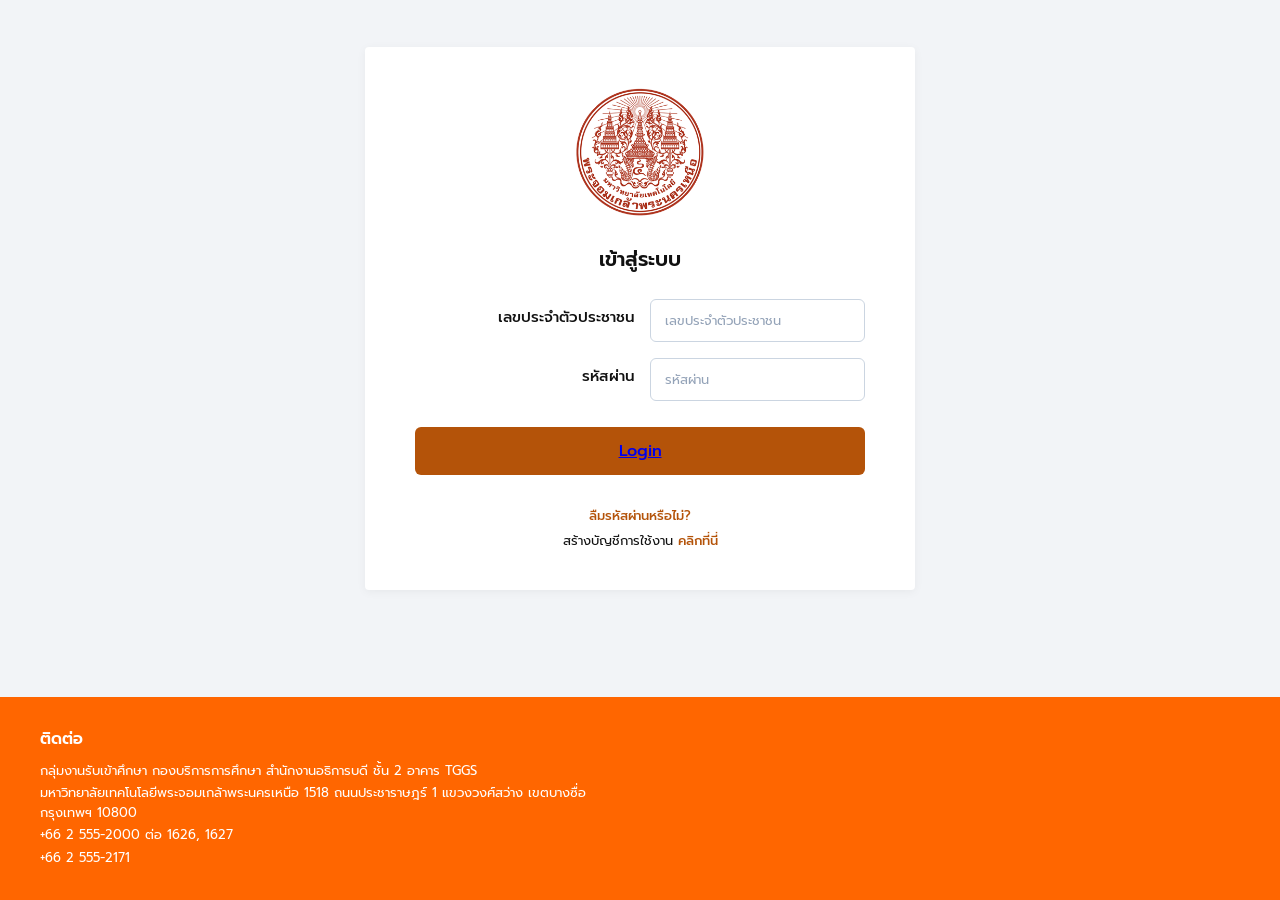
==== Login.html @ 9cd58e1c "Add files via upload" ====
<!DOCTYPE html>
<html lang="th">
<head>
    <meta charset="UTF-8">
    <meta name="viewport" content="width=device-width, initial-scale=1.0">
    <title>เข้าสู่ระบบ - มหาวิทยาลัยเทคโนโลยีพระจอมเกล้าพระนครเหนือ</title>
    <link rel="stylesheet" href="Css/style.css">
    <!-- Google Font (Prompt) -->
    <link href="https://fonts.googleapis.com/css2?family=Prompt:wght@300;400;500;600&display=swap" rel="stylesheet">
</head>
<body>

    <!-- Login Wrapper -->
    <div class="login-wrapper">
        <div class="login-card">
            
            <!-- University Emblem -->
            <div class="logo-container">
                <!-- [Image] University Emblem/Logo -->
                <img src="image/logo_kmutnb.png" alt="KMUTNB Logo" class="img-emblem">
            </div>

            <!-- Page Title -->
            <h2 class="login-title">เข้าสู่ระบบ</h2>

            <!-- Login Form -->
            <form class="login-form">
                
                <!-- National ID / Username -->
                <div class="form-group">
                    <label>เลขประจำตัวประชาชน</label>
                    <input type="text" placeholder="เลขประจำตัวประชาชน" maxlength="13">
                </div>

                <!-- Password -->
                <div class="form-group">
                    <label>รหัสผ่าน</label>
                    <input type="password" placeholder="รหัสผ่าน">
                </div>

                <!-- Login Button -->
                <button type="submit" class="btn-login"><a href="index.html">Login</a></button>

                <!-- Links Section -->
                <div class="auth-links">
                    <a href="#" class="forgot-link">ลืมรหัสผ่านหรือไม่?</a>
                    <p class="register-text">สร้างบัญชีการใช้งาน <a href="Register.html">คลิกที่นี่</a></p>
                </div>

            </form>
        </div>
    </div>

    <!-- Bottom Footer -->
    <footer class="main-footer">
        <div class="footer-container">
            <div class="footer-info">
                <h4>ติดต่อ</h4>
                <p>กลุ่มงานรับเข้าศึกษา กองบริการการศึกษา สำนักงานอธิการบดี ชั้น 2 อาคาร TGGS</p>
                <p>มหาวิทยาลัยเทคโนโลยีพระจอมเกล้าพระนครเหนือ 1518 ถนนประชาราษฎร์ 1 แขวงวงศ์สว่าง เขตบางซื่อ กรุงเทพฯ 10800</p>
                <p>+66 2 555-2000 ต่อ 1626, 1627</p>
                <p>+66 2 555-2171</p>
            </div>
        </div>
    </footer>

</body>
</html>
---- Css/style.css ----
* {
    margin: 0;
    padding: 0;
    box-sizing: border-box;
    font-family: 'Prompt', sans-serif;
}

body {
    background-color: #f2f4f7;
    color: #333;
}

/* Orange Top Header */
.top-header {
    background-color: #ff6600;
    padding: 15px 20px;
}

.header-container {
    max-width: 1200px;
    margin: 0 auto;
}

.logo-area {
    display: flex;
    align-items: center;
    gap: 15px;
}

/* University Logo Image Styling */
.img-university-logo {
    width: 60px;
    height: 60px;
    object-fit: contain;
    background: #fff;
    border-radius: 50%;
    padding: 3px;
}

.header-title h1 {
    color: #fff;
    font-size: 24px;
    font-weight: 600;
}

.header-title h2 {
    color: #fff;
    font-size: 14px;
    font-weight: 400;
}

/* Navigation Bar */
.main-nav {
    background-color: #e5e7eb;
    border-bottom: 1px solid #d1d5db;
    overflow-x: auto;
}

.nav-container {
    max-width: 1200px;
    margin: 0 auto;
    display: flex;
    white-space: nowrap;
}

.main-nav a {
    padding: 12px 18px;
    text-decoration: none;
    color: #4b5563;
    font-size: 14px;
    font-weight: 500;
    border-right: 1px solid #d1d5db;
}

.main-nav a:hover, .main-nav a.active {
    background-color: #d1d5db;
    color: #111;
}

.main-nav a.logout-btn {
    margin-left: auto;
    border-left: 1px solid #d1d5db;
}

/* Main Content Wrapper */
.main-content {
    max-width: 900px;
    margin: 30px auto;
    padding: 0 15px;
}

/* Banner Mascot Image Styling */
.img-banner-mascot {
    max-height: 180px;
    object-fit: contain;
    width: 100%;
}

/* Poster Card Layout */


/* Poster Girl Graphic Image Styling */
.img-poster-girl {
    position: contain;
    width: 840px;
    height: 900px;
    
    object-fit: contain;
}

/* Bottom Footer Section */
.main-footer {
    background-color: #ff6600;
    color: #fff;
    padding: 30px 20px;
    margin-top: 40px;
}

.footer-container {
    max-width: 1200px;
    margin: 0 auto;
    display: flex;
    flex-wrap: wrap;
    justify-content: space-between;
    gap: 20px;
}

.footer-info {
    max-width: 600px;
}

.footer-info h4, .footer-social h4 {
    font-size: 16px;
    margin-bottom: 10px;
    font-weight: 600;
}

.footer-info p {
    font-size: 13px;
    line-height: 1.5;
    margin-bottom: 5px;
}

.social-icons {
    display: flex;
    gap: 10px;
}

.social-icons a {
    display: inline-flex;
    justify-content: center;
    align-items: center;
    width: 35px;
    height: 35px;
    background: #fff;
    color: #ff6600;
    border-radius: 50%;
    text-decoration: none;
    font-size: 16px;
    transition: 0.3s;
}

.social-icons a:hover {
    background: #333;
    color: #fff;
}

/* ส่วนสถิติ (Stats Section) */
.stats-section {
    background-color: #ffffff;
    padding: 50px 20px;
    margin-top: 30px;
}

.stats-container {
    max-width: 1100px;
    margin: 0 auto;
}

.stats-main-title {
    text-align: center;
    font-size: 20px;
    font-weight: 600;
    color: #111111;
    margin-bottom: 40px;
}

/* เลย์เอาต์ 2 คอลัมน์ */
.stats-grid {
    display: grid;
    grid-template-columns: repeat(2, 1fr);
    gap: 40px;
}

@media (max-width: 768px) {
    .stats-grid {
        grid-template-columns: 1fr;
    }
}

/* สไตล์กล่องการ์ดสถิติ */
.stat-card {
    background-color: #e5e7eb;
    border-radius: 16px;
    padding: 30px 25px;
    display: flex;
    flex-direction: column;
    align-items: center;
    text-align: center;
    box-shadow: 0 4px 10px rgba(0, 0, 0, 0.03);
    border: 1px solid #d1d5db;
}

/* ไอคอนและพื้นหลังวงกลมสีเขียว */
.stat-icon-wrapper {
    margin-bottom: 20px;
    display: flex;
    justify-content: center;
    align-items: center;
}

.stat-icon-wrapper.circle-bg {
    width: 90px;
    height: 90px;
    background-color: #2dd4bf; /* โทนสีเขียวอมฟ้าตามตัวอย่าง */
    border-radius: 50%;
    box-shadow: 0 4px 8px rgba(0, 0, 0, 0.08);
}

.stat-icon {
    width: 50px;
    height: 50px;
    object-fit: contain;
}

.graph-icon {
    width: 70px;
    height: 70px;
}

/* เส้นคั่นหัวข้อในการ์ด */
.stat-title {
    font-size: 16px;
    font-weight: 600;
    color: #111111;
    width: 100%;
    padding-bottom: 12px;
    margin-bottom: 15px;
    border-bottom: 1px solid #9ca3af;
}

/* รายการข้อมูลด้านใน */
.stat-list {
    list-style: none;
    padding: 0;
    margin: 0;
    text-align: left;
    width: 100%;
}

.stat-list li {
    font-size: 14px;
    color: #333333;
    margin-bottom: 10px;
    position: relative;
    padding-left: 15px;
    line-height: 1.5;
}

.stat-list li::before {
    content: "•";
    position: absolute;
    left: 0;
    color: #333333;
    font-weight: bold;
}

        /* End index */

* {
    margin: 0;
    padding: 0;
    box-sizing: border-box;
    font-family: 'Prompt', sans-serif;
}

body {
    background-color: #ededed;
    color: #333;
    display: flex;
    flex-direction: column;
    min-height: 100vh;
}

/* Register Wrapper */
.register-wrapper {
    flex: 1;
    display: flex;
    justify-content: center;
    align-items: center;
    padding: 40px 20px;
}

/* Register Card Container */
.register-card {
    background: #fff;
    width: 100%;
    max-width: 650px;
    padding: 40px 50px;
    border-radius: 4px;
    box-shadow: 0 2px 10px rgba(0, 0, 0, 0.05);
}

/* University Emblem Image Styling */
.logo-container {
    text-align: center;
    margin-bottom: 20px;
}

.img-emblem {
    width: 130px;
    height: 130px;
    object-fit: contain;
}

/* Title Styling */
.register-title {
    text-align: center;
    font-size: 22px;
    font-weight: 600;
    margin-bottom: 30px;
    color: #111;
}

/* Form Layout */
.register-form {
    display: flex;
    flex-direction: column;
    gap: 16px;
}

.form-group {
    display: flex;
    flex-direction: column;
    position: relative;
}

.form-group label {
    font-size: 14px;
    font-weight: 500;
    margin-bottom: 6px;
    color: #222;
}

.required {
    color: #e53e3e;
}

/* Input Fields Styling */
.form-group input {
    width: 100%;
    padding: 10px 14px;
    border: 1px solid #cbd5e1;
    border-radius: 6px;
    font-size: 14px;
    outline: none;
    transition: border-color 0.2s;
    background-color: #fff;
}

.form-group input:focus {
    border-color: #d97706;
}

.form-group input::placeholder {
    color: #94a3b8;
    font-size: 13px;
}

/* Input with Password Eye Icon */
.input-with-icon {
    position: relative;
    display: flex;
    align-items: center;
}

.input-with-icon input {
    padding-right: 40px;
}

.toggle-password {
    position: absolute;
    right: 14px;
    color: #64748b;
    cursor: pointer;
    font-size: 14px;
}

/* Form Helper Hints */
.form-hint {
    font-size: 12px;
    color: #64748b;
    margin-top: 4px;
}

/* Submit Button */
.btn-submit {
    margin-top: 15px;
    width: 100%;
    background-color: #b45309;
    color: #fff;
    border: none;
    border-radius: 6px;
    padding: 12px;
    font-size: 16px;
    font-weight: 500;
    cursor: pointer;
    transition: background-color 0.2s;
}

.btn-submit:hover {
    background-color: #92400e;
}

/* Bottom Footer Section */
.main-footer {
    background-color: #ff6600;
    color: #fff;
    padding: 25px 40px;
    font-size: 13px;
}

.footer-container {
    max-width: 1200px;
    margin: 0 auto;
}

.footer-container h4 {
    font-size: 15px;
    font-weight: 600;
    margin-bottom: 8px;
}

.footer-container p {
    line-height: 1.5;
    margin-bottom: 3px;
}

* {
    margin: 0;
    padding: 0;
    box-sizing: border-box;
    font-family: 'Prompt', sans-serif;
}

body {
    background-color: #ededed;
    color: #333;
    display: flex;
    flex-direction: column;
    min-height: 100vh;
}

/* Login Wrapper */
.login-wrapper {
    flex: 1;
    display: flex;
    justify-content: center;
    align-items: center;
    padding: 40px 20px;
}

/* Login Card Container */
.login-card {
    background: #fff;
    width: 100%;
    max-width: 550px;
    padding: 40px 50px;
    border-radius: 4px;
    box-shadow: 0 2px 10px rgba(0, 0, 0, 0.05);
}

/* University Emblem Image Styling */
.logo-container {
    text-align: center;
    margin-bottom: 20px;
}

.img-emblem {
    width: 130px;
    height: 130px;
    object-fit: contain;
}

/* Title Styling */
.login-title {
    text-align: center;
    font-size: 20px;
    font-weight: 600;
    margin-bottom: 25px;
    color: #111;
}

/* Form Layout */
.login-form {
    display: flex;
    flex-direction: column;
    gap: 16px;
}

.form-group {
    display: flex;
    flex-direction: column;
}

.form-group label {
    font-size: 14px;
    font-weight: 500;
    margin-bottom: 6px;
    color: #111;
}

/* Input Fields Styling */
.form-group input {
    width: 100%;
    padding: 10px 14px;
    border: 1px solid #cbd5e1;
    border-radius: 6px;
    font-size: 14px;
    outline: none;
    transition: border-color 0.2s;
    background-color: #fff;
}

.form-group input:focus {
    border-color: #b45309;
}

.form-group input::placeholder {
    color: #94a3b8;
    font-size: 13px;
}

/* Login Button */
.btn-login {
    margin-top: 10px;
    width: 100%;
    background-color: #b45309;
    color: #fff;
    border: none;
    border-radius: 6px;
    padding: 12px;
    font-size: 16px;
    font-weight: 500;
    cursor: pointer;
    transition: background-color 0.2s;
}

.btn-login:hover {
    background-color: #92400e;
}

/* Authentication Links */
.auth-links {
    text-align: center;
    margin-top: 15px;
    display: flex;
    flex-direction: column;
    gap: 6px;
    font-size: 13px;
}

.forgot-link {
    color: #b45309;
    text-decoration: none;
    font-weight: 500;
}

.forgot-link:hover {
    text-decoration: underline;
}

.register-text {
    color: #111;
}

.register-text a {
    color: #b45309;
    text-decoration: none;
    font-weight: 500;
}

.register-text a:hover {
    text-decoration: underline;
}

/* Bottom Footer Section */
.main-footer {
    background-color: #ff6600;
    color: #fff;
    padding: 25px 40px;
    font-size: 13px;
}

.footer-container {
    max-width: 1200px;
    margin: 0 auto;
}

.footer-container h4 {
    font-size: 15px;
    font-weight: 600;
    margin-bottom: 8px;
}

.footer-container p {
    line-height: 1.5;
    margin-bottom: 3px;
}

* {
    margin: 0;
    padding: 0;
    box-sizing: border-box;
    font-family: 'Prompt', sans-serif;
}

body {
    background-color: #f2f4f7;
    color: #333;
}

/* Orange Top Header */
.top-header {
    background-color: #ff6600;
    padding: 15px 20px;
}

.header-container {
    max-width: 1200px;
    margin: 0 auto;
}

.logo-area {
    display: flex;
    align-items: center;
    gap: 15px;
}

/* University Logo Image Styling */
.img-university-logo {
    width: 60px;
    height: 60px;
    object-fit: contain;
    background: #fff;
    border-radius: 50%;
    padding: 3px;
}

.header-title h1 {
    color: #fff;
    font-size: 24px;
    font-weight: 600;
}

.header-title h2 {
    color: #fff;
    font-size: 14px;
    font-weight: 400;
}

/* Navigation Bar */
.main-nav {
    background-color: #e5e7eb;
    border-bottom: 1px solid #d1d5db;
    width: 100%;
}

.nav-container {
    max-width: 1200px;
    margin: 0 auto;
    display: flex;
    justify-content: space-between;
    align-items: stretch;
    flex-wrap: wrap; /* ยอมให้ขยายลงมาด้านล่างได้เมื่อเปิดใช้งาน */
}

.nav-links-wrapper {
    display: flex;
    flex-wrap: wrap;
}

.nav-links-wrapper a {
    padding: 14px 20px;
    text-decoration: none;
    color: #4b5563;
    font-size: 14px;
    font-weight: 500;
    border-right: 1px solid #d1d5db;
    display: flex;
    align-items: center;
    justify-content: center;
}

/* เมนูหน้าแรก (Active) มีกรอบสี่เหลี่ยมรอบตัว */
.nav-links-wrapper a.active {
    background-color: #e5e7eb;
    color: #111;
    border: 1px solid #333;
    margin: 6px 8px;
    padding: 6px 16px;
    border-radius: 2px;
}

.nav-links-wrapper a:hover:not(.active) {
    background-color: #d1d5db;
    color: #111;
}

/* ส่วนโปรไฟล์ทางขวาสุด */
.user-profile-dropdown {
    margin-left: auto;
    border-left: 1px solid #d1d5db;
    display: flex;
    flex-direction: column; /* จัดเรียงเนื้อหาภายในให้อยู่แนวตั้งเมื่อเปิด */
}

/* ซ่อนลูกศร default ของแท็ก details */
.user-profile-dropdown summary {
    list-style: none;
    cursor: pointer;
}
.user-profile-dropdown summary::-webkit-details-marker {
    display: none;
}

.user-profile-menu {
    padding: 0 20px;
    height: 100%;
    color: #333;
    font-size: 14px;
    font-weight: 500;
    display: flex;
    align-items: center;
    gap: 8px;
    user-select: none;
    background-color: #e5e7eb;
    min-height: 48px;
}

.user-profile-menu:hover {
    background-color: #d1d5db;
}

.profile-icon {
    font-size: 20px;
    color: #6b7280;
}

.settings-icon {
    font-size: 14px;
    color: #4b5563;
    margin-left: 4px;
}

/* กล่องข้อความ Log out ด้านล่าง แบบเป็นบล็อกใหม่ ไม่ทับซ้อน */
.dropdown-box {
    background-color: #ffffff;
    border-top: 1px solid #d1d5db;
    width: 100%;
}

.dropdown-box a.logout-link {
    padding: 12px 20px;
    text-decoration: none;
    color: #ef4444; /* โทนสีแดงสำหรับออกจากระบบ */
    font-size: 14px;
    font-weight: 500;
    display: flex;
    align-items: center;
    gap: 10px;
    width: 100%;
    box-sizing: border-box;
}

.dropdown-box a.logout-link:hover {
    background-color: #fee2e2;
}

/* Main Content Wrapper */
.main-content {
    max-width: 900px;
    margin: 30px auto;
    padding: 0 15px;
}

/* Step Indicator Bar */
.step-wrapper {
    display: flex;
    align-items: center;
    justify-content: center;
    margin-bottom: 30px;
    padding: 0 20px;
}

.step-item {
    display: flex;
    flex-direction: column;
    align-items: center;
    text-align: center;
    opacity: 0.5;
}

.step-item.active {
    opacity: 1;
}

.step-circle {
    width: 50px;
    height: 50px;
    background-color: #fff;
    border: 2px solid #ff6600;
    border-radius: 50%;
    display: flex;
    justify-content: center;
    align-items: center;
    font-size: 22px;
    font-weight: 700;
    color: #ff6600;
    margin-bottom: 8px;
    box-shadow: 0 2px 5px rgba(0,0,0,0.05);
}

.step-item.active .step-circle {
    background-color: #ff6600;
    color: #fff;
}

.step-label {
    font-size: 13px;
    font-weight: 600;
    color: #ff6600;
    max-width: 150px;
}

.step-line {
    flex: 1;
    height: 2px;
    background-color: #ff6600;
    margin: 0 15px;
    margin-bottom: 25px;
}

/* Terms and Conditions Card */
.terms-card {
    background: #fff;
    border-radius: 8px;
    box-shadow: 0 4px 15px rgba(0,0,0,0.08);
    border: 2px solid #ff6600;
    overflow: hidden;
}

.terms-header {
    background-color: #ff6600;
    color: #fff;
    padding: 15px 20px;
}

.terms-header h3 {
    font-size: 18px;
    font-weight: 600;
}

.terms-body {
    padding: 25px 30px;
}

.terms-intro {
    font-size: 13px;
    line-height: 1.6;
    color: #4b5563;
    margin-bottom: 15px;
    text-align: justify;
}

.terms-list {
    margin-left: 20px;
    font-size: 12px;
    line-height: 1.6;
    color: #4b5563;
    display: flex;
    flex-direction: column;
    gap: 12px;
    margin-bottom: 25px;
    text-align: justify;
}

.highlight-text {
    color: #ff6600;
    font-weight: 600;
}

/* Checkbox Container */
.checkbox-container {
    margin-bottom: 25px;
    font-size: 13px;
    font-weight: 500;
    color: #111;
}

.checkbox-container label {
    display: flex;
    align-items: center;
    gap: 10px;
    cursor: pointer;
}

.checkbox-container input[type="checkbox"] {
    width: 16px;
    height: 16px;
    accent-color: #ff6600;
    cursor: pointer;
}

/* Action Buttons */
.action-buttons {
    display: flex;
    justify-content: center;
    gap: 15px;
}

.btn-back, .btn-next {
    padding: 10px 35px;
    border-radius: 6px;
    font-size: 14px;
    font-weight: 600;
    cursor: pointer;
    border: none;
    transition: background-color 0.2s;
}

.btn-back {
    background-color: #ff6600;
    color: #fff;
}

.btn-back:hover {
    background-color: #e55c00;
}

.btn-next {
    background-color: #ff6600;
    color: #fff;
}

.btn-next:hover {
    background-color: #e55c00;
}

/* Bottom Footer Section */
.main-footer {
    background-color: #ff6600;
    color: #fff;
    padding: 30px 20px;
    margin-top: 40px;
}

.footer-container {
    max-width: 1200px;
    margin: 0 auto;
    display: flex;
    flex-wrap: wrap;
    justify-content: space-between;
    gap: 20px;
}

.footer-info {
    max-width: 600px;
}

.footer-info h4, .footer-social h4 {
    font-size: 16px;
    margin-bottom: 10px;
    font-weight: 600;
}

.footer-info p {
    font-size: 13px;
    line-height: 1.5;
    margin-bottom: 3px;
}

.social-icons {
    display: flex;
    gap: 10px;
}

.social-icons a {
    display: inline-flex;
    justify-content: center;
    align-items: center;
    width: 35px;
    height: 35px;
    background: #fff;
    color: #ff6600;
    border-radius: 50%;
    text-decoration: none;
    font-size: 16px;
    transition: 0.3s;
}

.social-icons a:hover {
    background: #333;
    color: #fff;
}

* {
    margin: 0;
    padding: 0;
    box-sizing: border-box;
    font-family: 'Prompt', sans-serif;
}

body {
    background-color: #f2f4f7;
    color: #333;
}

/* Orange Top Header */
.top-header {
    background-color: #ff6600;
    padding: 15px 20px;
}

.header-container {
    max-width: 1200px;
    margin: 0 auto;
}

.logo-area {
    display: flex;
    align-items: center;
    gap: 15px;
}

.img-university-logo {
    width: 60px;
    height: 60px;
    object-fit: contain;
    background: #fff;
    border-radius: 50%;
    padding: 3px;
}

.header-title h1 {
    color: #fff;
    font-size: 24px;
    font-weight: 600;
}

.header-title h2 {
    color: #fff;
    font-size: 14px;
    font-weight: 400;
}

/* Navigation Bar */
.main-nav {
    background-color: #e5e7eb;
    border-bottom: 1px solid #d1d5db;
    overflow-x: auto;
}

.nav-container {
    max-width: 1200px;
    margin: 0 auto;
    display: flex;
    white-space: nowrap;
}

.main-nav a {
    padding: 12px 18px;
    text-decoration: none;
    color: #4b5563;
    font-size: 14px;
    font-weight: 500;
    border-right: 1px solid #d1d5db;
}

.main-nav a:hover, .main-nav a.active {
    background-color: #d1d5db;
    color: #111;
}

.main-nav a.logout-btn {
    margin-left: auto;
    border-left: 1px solid #d1d5db;
}

/* Main Content Wrapper */
.main-content {
    max-width: 950px;
    margin: 30px auto;
    padding: 0 15px;
}

/* Step Indicator Bar */
.step-wrapper {
    display: flex;
    align-items: center;
    justify-content: center;
    margin-bottom: 30px;
    padding: 0 20px;
}

.step-item {
    display: flex;
    flex-direction: column;
    align-items: center;
    text-align: center;
    opacity: 0.5;
}

.step-item.active, .step-item.completed {
    opacity: 1;
}

.step-circle {
    width: 50px;
    height: 50px;
    background-color: #fff;
    border: 2px solid #ff6600;
    border-radius: 50%;
    display: flex;
    justify-content: center;
    align-items: center;
    font-size: 22px;
    font-weight: 700;
    color: #ff6600;
    margin-bottom: 8px;
}

.step-item.active .step-circle {
    background-color: #ff6600;
    color: #fff;
}

.step-label {
    font-size: 12px;
    font-weight: 600;
    color: #111;
    max-width: 150px;
}

.step-item.active .step-label {
    color: #ff6600;
}

.step-line {
    flex: 1;
    height: 2px;
    background-color: #ccc;
    margin: 0 15px;
    margin-bottom: 25px;
}

.step-line.completed {
    background-color: #ff6600;
}

/* Main Card Container */
.form-card {
    background: #fff;
    border-radius: 8px;
    box-shadow: 0 4px 15px rgba(0,0,0,0.08);
    border: 2px solid #ff6600;
    overflow: hidden;
}

.form-header {
    background-color: #ff6600;
    color: #fff;
    padding: 15px 20px;
}

.form-header h3 {
    font-size: 18px;
    font-weight: 600;
}

.application-form {
    padding: 25px 30px;
}

/* Section Headings */
.form-section {
    margin-bottom: 30px;
}

.section-title {
    font-size: 15px;
    color: #ff6600;
    font-weight: 500;
    margin-bottom: 15px;
}

.sub-section-title {
    font-size: 14px;
    color: #ff6600;
    font-weight: 500;
    margin-bottom: 12px;
}

.table-title {
    font-size: 16px;
    color: #111;
    font-weight: 600;
    margin-bottom: 12px;
}

.mt-20 {
    margin-top: 25px;
}

/* Single Form Row Layout */
.form-row-single {
    display: flex;
    align-items: center;
    margin-bottom: 12px;
}

.form-row-single label {
    width: 260px;
    font-size: 13px;
    font-weight: 600;
    color: #333;
    text-align: right;
    padding-right: 15px;
}

.form-row-single select,
.form-row-single input[type="text"],
.form-row-single input[type="email"] {
    flex: 1;
    max-width: 450px;
    padding: 6px 12px;
    border: 1px solid #cbd5e1;
    border-radius: 12px;
    font-size: 13px;
    outline: none;
    background-color: #fff;
}

.form-row-single input.input-small {
    max-width: 120px;
}

.input-dual {
    display: flex;
    gap: 10px;
    flex: 1;
    max-width: 450px;
}

.input-dual input {
    width: 50%;
}

.input-triple {
    display: flex;
    gap: 10px;
    flex: 1;
    max-width: 450px;
}

.input-triple select, .input-triple input {
    width: 33.33%;
}

.required {
    color: #e53e3e;
    margin-left: 2px;
}

.radio-group, .checkbox-group {
    display: flex;
    align-items: center;
    gap: 20px;
    font-size: 13px;
}

.radio-group label, .checkbox-group label {
    width: auto !important;
    text-align: left !important;
    padding-right: 0 !important;
    font-weight: 400 !important;
    cursor: pointer;
}

/* 2 Column Form Grid Layout */
.form-grid-2 {
    display: grid;
    grid-template-columns: 1fr 1fr;
    gap: 12px 20px;
    margin-top: 10px;
}

.form-group-grid {
    display: flex;
    align-items: center;
}

.form-group-grid label {
    width: 140px;
    font-size: 13px;
    font-weight: 600;
    color: #333;
    text-align: right;
    padding-right: 12px;
}

.form-group-grid select,
.form-group-grid input {
    flex: 1;
    padding: 6px 12px;
    border: 1px solid #cbd5e1;
    border-radius: 12px;
    font-size: 13px;
    outline: none;
    background-color: #fff;
}

/* Tables Styling */
.table-responsive {
    width: 100%;
    overflow-x: auto;
    margin-bottom: 20px;
}

.custom-table {
    width: 100%;
    border-collapse: collapse;
    font-size: 13px;
    border: 1px solid #cbd5e1;
}

.custom-table th {
    background-color: #e2e8f0;
    color: #111;
    padding: 10px;
    border: 1px solid #cbd5e1;
    font-weight: 600;
}

.custom-table td {
    padding: 8px 12px;
    border: 1px solid #cbd5e1;
    vertical-align: middle;
}

.custom-table select {
    width: 100%;
    padding: 6px 10px;
    border: 1px solid #cbd5e1;
    border-radius: 12px;
    font-size: 13px;
}

.text-center {
    text-align: center;
}

.btn-tbl {
    padding: 4px 15px;
    font-size: 12px;
    border-radius: 4px;
    border: 1px solid #94a3b8;
    background-color: #e2e8f0;
    cursor: pointer;
    margin: 0 2px;
}

.btn-tbl:hover {
    background-color: #cbd5e1;
}

/* Action Buttons */
.action-buttons {
    display: flex;
    justify-content: center;
    gap: 20px;
    margin-top: 30px;
}

.btn-back, .btn-next {
    padding: 10px 40px;
    border-radius: 6px;
    font-size: 14px;
    font-weight: 600;
    cursor: pointer;
    border: none;
    background-color: #ff6600;
    color: #fff;
    transition: background-color 0.2s;
}

.btn-back:hover, .btn-next:hover {
    background-color: #e55c00;
}

/* Bottom Footer Section */
.main-footer {
    background-color: #ff6600;
    color: #fff;
    padding: 30px 20px;
    margin-top: 50px;
}

.footer-container {
    max-width: 1200px;
    margin: 0 auto;
    display: flex;
    flex-wrap: wrap;
    justify-content: space-between;
    gap: 20px;
}

.footer-info {
    max-width: 600px;
}

.footer-info h4, .footer-social h4 {
    font-size: 16px;
    margin-bottom: 10px;
    font-weight: 600;
}

.footer-info p {
    font-size: 13px;
    line-height: 1.5;
    margin-bottom: 3px;
}

.social-icons {
    display: flex;
    gap: 10px;
}

.social-icons a {
    display: inline-flex;
    justify-content: center;
    align-items: center;
    width: 35px;
    height: 35px;
    background: #fff;
    color: #ff6600;
    border-radius: 50%;
    text-decoration: none;
    font-size: 16px;
    transition: 0.3s;
}

.social-icons a:hover {
    background: #333;
    color: #fff;
}

/* Responsive adjustments */
@media (max-width: 768px) {
    .form-row-single {
        flex-direction: column;
        align-items: flex-start;
    }
    .form-row-single label {
        width: 100%;
        text-align: left;
        margin-bottom: 4px;
    }
    .form-grid-2 {
        grid-template-columns: 1fr;
    }
    .form-group-grid {
        flex-direction: column;
        align-items: flex-start;
    }
    .form-group-grid label {
        width: 100%;
        text-align: left;
        margin-bottom: 4px;
    }
}

* {
    margin: 0;
    padding: 0;
    box-sizing: border-box;
    font-family: 'Prompt', sans-serif;
}

body {
    background-color: #f2f4f7;
    color: #333;
}

/* Orange Top Header */
.top-header {
    background-color: #ff6600;
    padding: 15px 20px;
}

.header-container {
    max-width: 1200px;
    margin: 0 auto;
}

.logo-area {
    display: flex;
    align-items: center;
    gap: 15px;
}

.img-university-logo {
    width: 60px;
    height: 60px;
    object-fit: contain;
    background: #fff;
    border-radius: 50%;
    padding: 3px;
}

.header-title h1 {
    color: #fff;
    font-size: 24px;
    font-weight: 600;
}

.header-title h2 {
    color: #fff;
    font-size: 14px;
    font-weight: 400;
}

/* Navigation Bar */
.main-nav {
    background-color: #e5e7eb;
    border-bottom: 1px solid #d1d5db;
    overflow-x: auto;
}

.nav-container {
    max-width: 1200px;
    margin: 0 auto;
    display: flex;
    white-space: nowrap;
}

.main-nav a {
    padding: 12px 18px;
    text-decoration: none;
    color: #4b5563;
    font-size: 14px;
    font-weight: 500;
    border-right: 1px solid #d1d5db;
}

.main-nav a:hover, .main-nav a.active {
    background-color: #d1d5db;
    color: #111;
}

.main-nav a.logout-btn {
    margin-left: auto;
    border-left: 1px solid #d1d5db;
}

/* Main Content Wrapper */
.main-content {
    max-width: 950px;
    margin: 30px auto;
    padding: 0 15px;
}

/* Step Indicator Bar */
.step-wrapper {
    display: flex;
    align-items: center;
    justify-content: center;
    margin-bottom: 30px;
    padding: 0 20px;
}

.step-item {
    display: flex;
    flex-direction: column;
    align-items: center;
    text-align: center;
    opacity: 0.5;
}

.step-item.active, .step-item.completed {
    opacity: 1;
}

.step-circle {
    width: 50px;
    height: 50px;
    background-color: #fff;
    border: 2px solid #ff6600;
    border-radius: 50%;
    display: flex;
    justify-content: center;
    align-items: center;
    font-size: 22px;
    font-weight: 700;
    color: #ff6600;
    margin-bottom: 8px;
}

.step-item.active .step-circle {
    background-color: #ff6600;
    color: #fff;
}

.step-label {
    font-size: 12px;
    font-weight: 600;
    color: #111;
    max-width: 150px;
}

.step-item.active .step-label {
    color: #ff6600;
}

.step-line {
    flex: 1;
    height: 2px;
    background-color: #ccc;
    margin: 0 15px;
    margin-bottom: 25px;
}

.step-line.completed {
    background-color: #ff6600;
}

/* Main Card Container */
.form-card {
    background: #fff;
    border-radius: 8px;
    box-shadow: 0 4px 15px rgba(0,0,0,0.08);
    border: 2px solid #ff6600;
    overflow: hidden;
}

.form-header {
    background-color: #ff6600;
    color: #fff;
    padding: 15px 20px;
}

.form-header h3 {
    font-size: 18px;
    font-weight: 600;
}

.confirmation-body {
    padding: 25px 40px;
}

/* Sections & Readout Layout */
.info-section {
    margin-bottom: 25px;
}

.section-title {
    font-size: 15px;
    color: #ff6600;
    font-weight: 600;
    margin-bottom: 12px;
}

.table-title-sm {
    font-size: 14px;
    color: #111;
    font-weight: 600;
    margin: 15px 0 8px 0;
}

.info-row {
    display: flex;
    padding: 6px 0;
    font-size: 13px;
    border-bottom: 1px dotted #e2e8f0;
}

.info-label {
    width: 280px;
    font-weight: 500;
    color: #333;
}

.info-value {
    flex: 1;
    color: #555;
}

/* Tables Styling */
.table-responsive {
    width: 100%;
    overflow-x: auto;
    margin-bottom: 15px;
}

.custom-table {
    width: 100%;
    border-collapse: collapse;
    font-size: 13px;
    border: 1px solid #cbd5e1;
}

.custom-table th {
    background-color: #e2e8f0;
    color: #111;
    padding: 8px 10px;
    border: 1px solid #cbd5e1;
    font-weight: 600;
}

.custom-table td {
    padding: 8px 10px;
    border: 1px solid #cbd5e1;
    color: #444;
}

.text-center {
    text-align: center;
}

/* Action Buttons Group */
.action-buttons-group {
    display: flex;
    justify-content: center;
    gap: 15px;
    margin-top: 35px;
    flex-wrap: wrap;
}

.btn-action {
    padding: 10px 25px;
    border-radius: 6px;
    font-size: 14px;
    font-weight: 600;
    cursor: pointer;
    border: none;
    background-color: #ff6600;
    color: #fff;
    transition: background-color 0.2s;
}

.btn-action:hover {
    background-color: #e55c00;
}

/* Bottom Footer Section */
.main-footer {
    background-color: #ff6600;
    color: #fff;
    padding: 30px 20px;
    margin-top: 50px;
}

.footer-container {
    max-width: 1200px;
    margin: 0 auto;
    display: flex;
    flex-wrap: wrap;
    justify-content: space-between;
    gap: 20px;
}

.footer-info {
    max-width: 600px;
}

.footer-info h4, .footer-social h4 {
    font-size: 16px;
    margin-bottom: 10px;
    font-weight: 600;
}

.footer-info p {
    font-size: 13px;
    line-height: 1.5;
    margin-bottom: 3px;
}

.social-icons {
    display: flex;
    gap: 10px;
}

.social-icons a {
    display: inline-flex;
    justify-content: center;
    align-items: center;
    width: 35px;
    height: 35px;
    background: #fff;
    color: #ff6600;
    border-radius: 50%;
    text-decoration: none;
    font-size: 16px;
    transition: 0.3s;
}

.social-icons a:hover {
    background: #333;
    color: #fff;
}

* {
    margin: 0;
    padding: 0;
    box-sizing: border-box;
    font-family: 'Prompt', sans-serif;
}

body {
    background-color: #f2f4f7;
    color: #333;
}

/* Orange Top Header */
.top-header {
    background-color: #ff6600;
    padding: 15px 20px;
}

.header-container {
    max-width: 1200px;
    margin: 0 auto;
}

.logo-area {
    display: flex;
    align-items: center;
    gap: 15px;
}

.img-university-logo {
    width: 60px;
    height: 60px;
    object-fit: contain;
    background: #fff;
    border-radius: 50%;
    padding: 3px;
}

.header-title h1 {
    color: #fff;
    font-size: 24px;
    font-weight: 600;
}

.header-title h2 {
    color: #fff;
    font-size: 14px;
    font-weight: 400;
}

/* Navigation Bar */
.main-nav {
    background-color: #e5e7eb;
    border-bottom: 1px solid #d1d5db;
    overflow-x: auto;
}

.nav-container {
    max-width: 1200px;
    margin: 0 auto;
    display: flex;
    white-space: nowrap;
}

.main-nav a {
    padding: 12px 18px;
    text-decoration: none;
    color: #4b5563;
    font-size: 14px;
    font-weight: 500;
    border-right: 1px solid #d1d5db;
}

.main-nav a:hover, .main-nav a.active {
    background-color: #d1d5db;
    color: #111;
}

.main-nav a.logout-btn {
    margin-left: auto;
    border-left: 1px solid #d1d5db;
}

/* Main Content Wrapper */
.main-content {
    max-width: 1100px;
    margin: 30px auto;
    padding: 0 20px;
    min-height: 500px;
}

.page-title {
    font-size: 22px;
    font-weight: 600;
    color: #111;
    margin-bottom: 20px;
}

/* Filter Round Pills */
.filter-rounds {
    display: flex;
    gap: 12px;
    margin-bottom: 40px;
    flex-wrap: wrap;
}

.round-btn {
    padding: 8px 22px;
    border-radius: 20px;
    border: none;
    background-color: #fce8d8;
    color: #b45309;
    font-size: 13px;
    font-weight: 500;
    cursor: pointer;
    transition: all 0.2s;
}

.round-btn:hover, .round-btn.active {
    background-color: #ff6600;
    color: #fff;
}

/* Calendar Section / No Data */
.calendar-content {
    text-align: center;
    margin-top: 50px;
}

.no-data {
    font-size: 15px;
    color: #333;
    margin-bottom: 20px;
}

.divider-line {
    border: none;
    border-top: 1px solid #333;
    width: 100%;
}

/* Bottom Footer Section */
.main-footer {
    background-color: #ff6600;
    color: #fff;
    padding: 30px 20px;
    margin-top: 80px;
}

.footer-container {
    max-width: 1200px;
    margin: 0 auto;
    display: flex;
    flex-wrap: wrap;
    justify-content: space-between;
    gap: 20px;
}

.footer-info {
    max-width: 600px;
}

.footer-info h4, .footer-social h4 {
    font-size: 16px;
    margin-bottom: 10px;
    font-weight: 600;
}

.footer-info p {
    font-size: 13px;
    line-height: 1.5;
    margin-bottom: 3px;
}

.social-icons {
    display: flex;
    gap: 10px;
}

.social-icons a {
    display: inline-flex;
    justify-content: center;
    align-items: center;
    width: 35px;
    height: 35px;
    background: #fff;
    color: #ff6600;
    border-radius: 50%;
    text-decoration: none;
    font-size: 16px;
    transition: 0.3s;
}

.social-icons a:hover {
    background: #333;
    color: #fff;
}

/*End regulations*/

* {
    margin: 0;
    padding: 0;
    box-sizing: border-box;
    font-family: 'Prompt', sans-serif;
}

body {
    background-color: #f2f4f7;
    color: #333;
}

/* Orange Top Header */
.top-header {
    background-color: #ff6600;
    padding: 15px 20px;
}

.header-container {
    max-width: 1200px;
    margin: 0 auto;
}

.logo-area {
    display: flex;
    align-items: center;
    gap: 15px;
}

.img-university-logo {
    width: 60px;
    height: 60px;
    object-fit: contain;
    background: #fff;
    border-radius: 50%;
    padding: 3px;
}

.header-title h1 {
    color: #fff;
    font-size: 24px;
    font-weight: 600;
}

.header-title h2 {
    color: #fff;
    font-size: 14px;
    font-weight: 400;
}

/* Navigation Bar */
.main-nav {
    background-color: #e5e7eb;
    border-bottom: 1px solid #d1d5db;
    overflow-x: auto;
}

.nav-container {
    max-width: 1200px;
    margin: 0 auto;
    display: flex;
    white-space: nowrap;
}

.main-nav a {
    padding: 12px 18px;
    text-decoration: none;
    color: #4b5563;
    font-size: 14px;
    font-weight: 500;
    border-right: 1px solid #d1d5db;
}

.main-nav a:hover, .main-nav a.active {
    background-color: #d1d5db;
    color: #111;
}

.main-nav a.logout-btn {
    margin-left: auto;
    border-left: 1px solid #d1d5db;
}

/* Main Content Wrapper */
.main-content {
    max-width: 1050px;
    margin: 30px auto;
    padding: 0 15px;
}

.page-title {
    font-size: 22px;
    font-weight: 600;
    color: #111;
    margin-bottom: 25px;
}

/* Admission Process Card Frame Layout */
.admission-process-card {
    background: #fff;
    border-radius: 8px;
    padding: 35px 30px;
    box-shadow: 0 4px 15px rgba(0,0,0,0.05);
    border: 1px solid #e2e8f0;
}

.process-header-text {
    text-align: center;
    margin-bottom: 30px;
}

.process-header-text h3 {
    font-size: 18px;
    color: #111;
    font-weight: 600;
    margin-bottom: 6px;
}

.process-header-text p {
    font-size: 13px;
    color: #e53e3e;
}

/* Image Layout Container Setup */
.image-layout-wrapper {
    width: 100%;
    display: flex;
    justify-content: center;
    align-items: center;
    margin-top: 20px;
}

.process-structure-img {
    width: 100%;
    max-width: 900px;
    height: auto;
    object-fit: contain;
    display: block;
}

/* Bottom Footer Section */
.main-footer {
    background-color: #ff6600;
    color: #fff;
    padding: 30px 20px;
    margin-top: 50px;
}

.footer-container {
    max-width: 1200px;
    margin: 0 auto;
    display: flex;
    flex-wrap: wrap;
    justify-content: space-between;
    gap: 20px;
}

.footer-info {
    max-width: 600px;
}

.footer-info h4, .footer-social h4 {
    font-size: 16px;
    margin-bottom: 10px;
    font-weight: 600;
}

.footer-info p {
    font-size: 13px;
    line-height: 1.5;
    margin-bottom: 3px;
}

.social-icons {
    display: flex;
    gap: 10px;
}

.social-icons a {
    display: inline-flex;
    justify-content: center;
    align-items: center;
    width: 35px;
    height: 35px;
    background: #fff;
    color: #ff6600;
    border-radius: 50%;
    text-decoration: none;
    font-size: 16px;
    transition: 0.3s;
}

.social-icons a:hover {
    background: #333;
    color: #fff;
}

        /*End process*/

* {
    margin: 0;
    padding: 0;
    box-sizing: border-box;
    font-family: 'Prompt', sans-serif;
}

body {
    background-color: #f2f4f7;
    color: #333;
}

/* Orange Top Header */
.top-header {
    background-color: #ff6600;
    padding: 15px 20px;
}

.header-container {
    max-width: 1200px;
    margin: 0 auto;
}

.logo-area {
    display: flex;
    align-items: center;
    gap: 15px;
}

.img-university-logo {
    width: 60px;
    height: 60px;
    object-fit: contain;
    background: #fff;
    border-radius: 50%;
    padding: 3px;
}

.header-title h1 {
    color: #fff;
    font-size: 24px;
    font-weight: 600;
}

.header-title h2 {
    color: #fff;
    font-size: 14px;
    font-weight: 400;
}

/* Navigation Bar */
.main-nav {
    background-color: #e5e7eb;
    border-bottom: 1px solid #d1d5db;
    overflow-x: auto;
}

.nav-container {
    max-width: 1200px;
    margin: 0 auto;
    display: flex;
    white-space: nowrap;
}

.main-nav a {
    padding: 12px 18px;
    text-decoration: none;
    color: #4b5563;
    font-size: 14px;
    font-weight: 500;
    border-right: 1px solid #d1d5db;
}

.main-nav a:hover, .main-nav a.active {
    background-color: #d1d5db;
    color: #111;
}

.main-nav a.logout-btn {
    margin-left: auto;
    border-left: 1px solid #d1d5db;
}

/* Main Content Wrapper */
.main-content {
    max-width: 1000px;
    margin: 35px auto;
    padding: 0 20px;
}

.page-title {
    font-size: 24px;
    font-weight: 600;
    color: #111;
    margin-bottom: 35px;
}

.text-center {
    text-align: center;
}

/* Qualification Form Container */
.check-qualification-container {
    background: #fff;
    border-radius: 8px;
    padding: 40px 50px;
    box-shadow: 0 4px 15px rgba(0,0,0,0.05);
    border: 1px solid #e2e8f0;
}

.qualification-form {
    display: flex;
    flex-direction: column;
    gap: 20px;
    margin-bottom: 35px;
}

.form-group {
    display: grid;
    grid-template-columns: 220px 1fr;
    align-items: center;
    gap: 15px;
}

.form-group label {
    font-size: 15px;
    color: #111;
    font-weight: 500;
    text-align: right;
}

.required {
    color: #e53e3e;
    margin-left: 3px;
}

.select-wrapper {
    position: relative;
    width: 100%;
}

.form-control {
    width: 100%;
    padding: 10px 15px;
    font-size: 14px;
    border: 1px solid #cbd5e1;
    border-radius: 6px;
    background-color: #fff;
    outline: none;
    appearance: none;
    cursor: pointer;
    color: #333;
}

.form-control:focus {
    border-color: #ff6600;
    box-shadow: 0 0 0 3px rgba(255, 102, 0, 0.1);
}

/* Custom Dropdown Arrow matching the image */
.select-wrapper::after {
    content: "\f0d7";
    font-family: "Font Awesome 6 Free";
    font-weight: 900;
    position: absolute;
    right: 15px;
    top: 50%;
    transform: translateY(-50%);
    color: #94a3b8;
    pointer-events: none;
    font-size: 14px;
}

/* Form Remark Note */
.form-remark {
    font-size: 12.5px;
    color: #475569;
    line-height: 1.6;
    text-align: center;
    max-width: 850px;
    margin: 0 auto;
}

.form-remark strong {
    color: #111;
    font-weight: 600;
}

/* Bottom Footer Section */
.main-footer {
    background-color: #ff6600;
    color: #fff;
    padding: 30px 20px;
    margin-top: 60px;
}

.footer-container {
    max-width: 1200px;
    margin: 0 auto;
    display: flex;
    flex-wrap: wrap;
    justify-content: space-between;
    gap: 20px;
}

.footer-info {
    max-width: 600px;
}

.footer-info h4, .footer-social h4 {
    font-size: 16px;
    margin-bottom: 10px;
    font-weight: 600;
}

.footer-info p {
    font-size: 13px;
    line-height: 1.5;
    margin-bottom: 3px;
}

.social-icons {
    display: flex;
    gap: 10px;
}

.social-icons a {
    display: inline-flex;
    justify-content: center;
    align-items: center;
    width: 35px;
    height: 35px;
    background: #fff;
    color: #ff6600;
    border-radius: 50%;
    text-decoration: none;
    font-size: 16px;
    transition: 0.3s;
}

.social-icons a:hover {
    background: #333;
    color: #fff;
}

/* Responsive design for smaller screens */
@media (max-width: 768px) {
    .form-group {
        grid-template-columns: 1fr;
        gap: 5px;
    }
    .form-group label {
        text-align: left;
    }
    .check-qualification-container {
        padding: 20px;
    }
}

        /*End eligibility form styles*/

* {
    margin: 0;
    padding: 0;
    box-sizing: border-box;
    font-family: 'Prompt', sans-serif;
}

body {
    background-color: #f2f4f7;
    color: #333;
}

/* Orange Top Header */
.top-header {
    background-color: #ff6600;
    padding: 15px 20px;
}

.header-container {
    max-width: 1200px;
    margin: 0 auto;
}

.logo-area {
    display: flex;
    align-items: center;
    gap: 15px;
}

.img-university-logo {
    width: 60px;
    height: 60px;
    object-fit: contain;
    background: #fff;
    border-radius: 50%;
    padding: 3px;
}

.header-title h1 {
    color: #fff;
    font-size: 24px;
    font-weight: 600;
}

.header-title h2 {
    color: #fff;
    font-size: 14px;
    font-weight: 400;
}

/* Navigation Bar */
.main-nav {
    background-color: #e5e7eb;
    border-bottom: 1px solid #d1d5db;
    overflow-x: auto;
}

.nav-container {
    max-width: 1200px;
    margin: 0 auto;
    display: flex;
    white-space: nowrap;
}

.main-nav a {
    padding: 12px 18px;
    text-decoration: none;
    color: #4b5563;
    font-size: 14px;
    font-weight: 500;
    border-right: 1px solid #d1d5db;
}

.main-nav a:hover, .main-nav a.active {
    background-color: #d1d5db;
    color: #111;
}

.main-nav a.logout-btn {
    margin-left: auto;
    border-left: 1px solid #d1d5db;
}

/* Main Content Wrapper */
.main-content {
    max-width: 1150px;
    margin: 30px auto;
    padding: 0 15px;
}

.page-title {
    font-size: 22px;
    font-weight: 600;
    color: #111;
    margin-bottom: 25px;
}

/* Fee Content Card Frame Layout */
.fee-content-card {
    background: #fff;
    border-radius: 8px;
    padding: 35px 20px;
    box-shadow: 0 4px 15px rgba(0,0,0,0.05);
    border: 1px solid #e2e8f0;
}

/* Image Layout Container Setup */
.image-layout-wrapper {
    width: 100%;
    display: flex;
    justify-content: center;
    align-items: center;
}

.fee-structure-img {
    width: 100%;
    max-width: 1050px;
    height: auto;
    object-fit: contain;
    display: block;
}

/* Bottom Footer Section */
.main-footer {
    background-color: #ff6600;
    color: #fff;
    padding: 30px 20px;
    margin-top: 50px;
}

.footer-container {
    max-width: 1200px;
    margin: 0 auto;
    display: flex;
    flex-wrap: wrap;
    justify-content: space-between;
    gap: 20px;
}

.footer-info {
    max-width: 600px;
}

.footer-info h4, .footer-social h4 {
    font-size: 16px;
    margin-bottom: 10px;
    font-weight: 600;
}

.footer-info p {
    font-size: 13px;
    line-height: 1.5;
    margin-bottom: 3px;
}

.social-icons {
    display: flex;
    gap: 10px;
}

.social-icons a {
    display: inline-flex;
    justify-content: center;
    align-items: center;
    width: 35px;
    height: 35px;
    background: #fff;
    color: #ff6600;
    border-radius: 50%;
    text-decoration: none;
    font-size: 16px;
    transition: 0.3s;
}

.social-icons a:hover {
    background: #333;
    color: #fff;
}

        /*End tuition*/

* {
    margin: 0;
    padding: 0;
    box-sizing: border-box;
    font-family: 'Prompt', sans-serif;
}

body {
    background-color: #f2f4f7;
    color: #333;
}

/* Orange Top Header */
.top-header {
    background-color: #ff6600;
    padding: 15px 20px;
}

.header-container {
    max-width: 1200px;
    margin: 0 auto;
}

.logo-area {
    display: flex;
    align-items: center;
    gap: 15px;
}

.img-university-logo {
    width: 60px;
    height: 60px;
    object-fit: contain;
    background: #fff;
    border-radius: 50%;
    padding: 3px;
}

.header-title h1 {
    color: #fff;
    font-size: 24px;
    font-weight: 600;
}

.header-title h2 {
    color: #fff;
    font-size: 14px;
    font-weight: 400;
}

/* Navigation Bar */
.main-nav {
    background-color: #e5e7eb;
    border-bottom: 1px solid #d1d5db;
    overflow-x: auto;
}

.nav-container {
    max-width: 1200px;
    margin: 0 auto;
    display: flex;
    white-space: nowrap;
}

.main-nav a {
    padding: 12px 18px;
    text-decoration: none;
    color: #4b5563;
    font-size: 14px;
    font-weight: 500;
    border-right: 1px solid #d1d5db;
}

.main-nav a:hover, .main-nav a.active {
    background-color: #d1d5db;
    color: #111;
}

.main-nav a.logout-btn {
    margin-left: auto;
    border-left: 1px solid #d1d5db;
}

/* Main Content Wrapper */
.main-content {
    max-width: 1100px;
    margin: 30px auto;
    padding: 0 20px;
}

.page-title {
    font-size: 22px;
    font-weight: 600;
    color: #111;
    margin-bottom: 25px;
}

/* Contact Container Frame Layout */
.contact-container {
    background: #fff;
    border-radius: 8px;
    padding: 40px;
    box-shadow: 0 4px 15px rgba(0,0,0,0.05);
    border: 1px solid #e2e8f0;
}

.contact-info-section {
    margin-bottom: 25px;
}

.contact-info-section p {
    font-size: 14px;
    color: #333;
    line-height: 1.6;
    margin-bottom: 4px;
}

.dept-name {
    font-weight: 600;
}

.contact-divider {
    border: none;
    border-top: 1px solid #cbd5e1;
    margin: 25px 0;
}

/* Social Media Section */
.contact-social-section {
    display: flex;
    flex-direction: column;
    gap: 15px;
    margin-bottom: 25px;
}

.social-item {
    display: flex;
    align-items: center;
    gap: 15px;
}

.social-icon {
    display: inline-flex;
    justify-content: center;
    align-items: center;
    width: 40px;
    height: 40px;
    border-radius: 50%;
    color: #fff;
    font-size: 18px;
}

.social-icon.facebook {
    background-color: #1877f2;
}

.social-icon.youtube {
    background-color: #ff0000;
}

.social-icon.tiktok {
    background-color: #000000;
}

.social-text {
    font-size: 14px;
    color: #333;
    font-weight: 500;
}

/* Map Section */
.map-container {
    width: 100%;
    border-radius: 6px;
    overflow: hidden;
    border: 1px solid #cbd5e1;
}

/* Bottom Footer Section */
.main-footer {
    background-color: #ff6600;
    color: #fff;
    padding: 30px 20px;
    margin-top: 60px;
}

.footer-container {
    max-width: 1200px;
    margin: 0 auto;
    display: flex;
    flex-wrap: wrap;
    justify-content: space-between;
    gap: 20px;
}

.footer-info {
    max-width: 600px;
}

.footer-info h4, .footer-social h4 {
    font-size: 16px;
    margin-bottom: 10px;
    font-weight: 600;
}

.footer-info p {
    font-size: 13px;
    line-height: 1.5;
    margin-bottom: 3px;
}

.social-icons {
    display: flex;
    gap: 10px;
}

.social-icons a {
    display: inline-flex;
    justify-content: center;
    align-items: center;
    width: 35px;
    height: 35px;
    background: #fff;
    color: #ff6600;
    border-radius: 50%;
    text-decoration: none;
    font-size: 16px;
    transition: 0.3s;
}

.social-icons a:hover {
    background: #333;
    color: #fff;
}

@media (max-width: 768px) {
    .img-poster-girl {
        width: 100%;
        max-width: 100%;
        height: auto;
        object-fit: contain;
    }

    .img-banner-mascot {
        width: 100%;
        max-width: 100%;
        height: auto;
    }
}
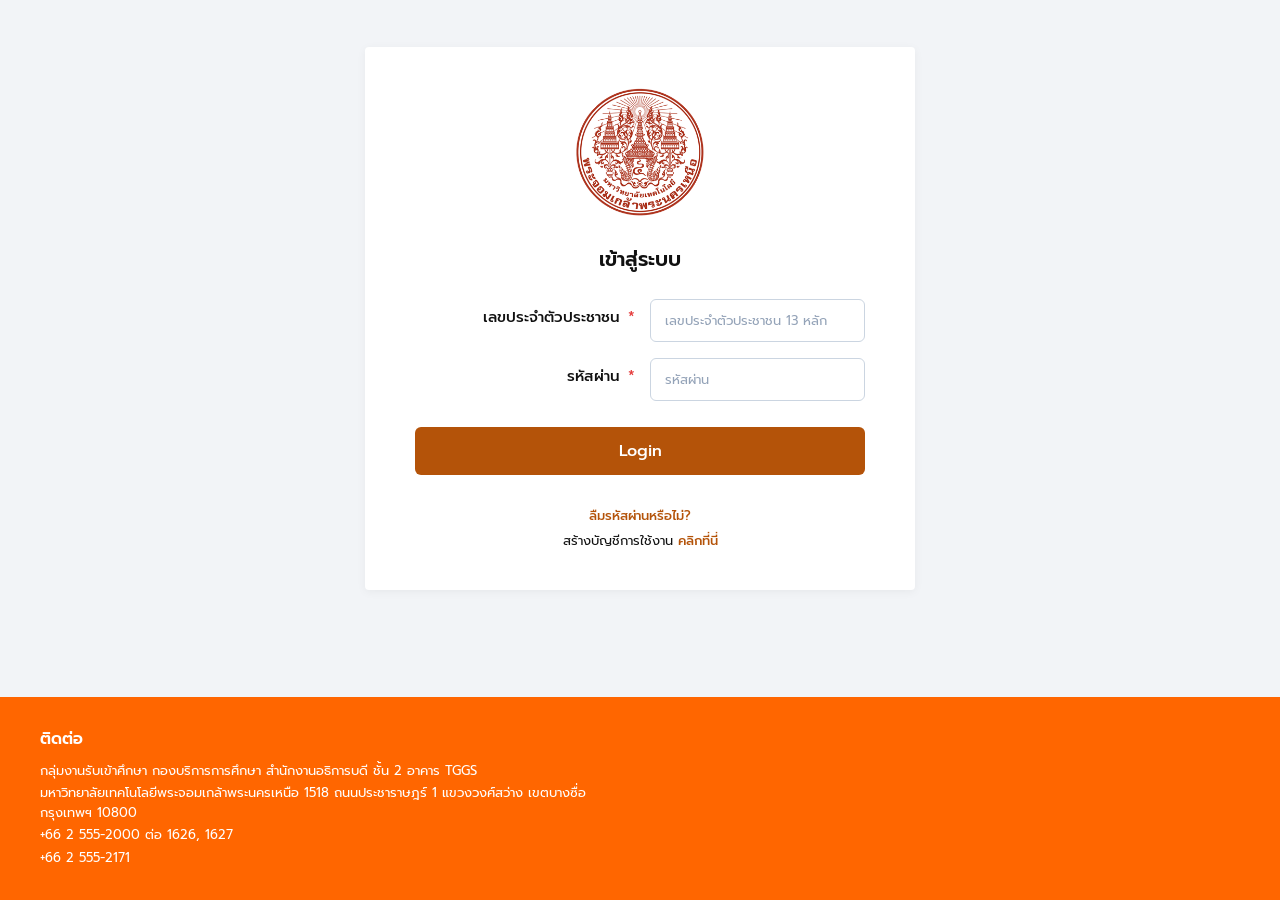
==== commit 7f1fe91e: "Enhance login form with validation and cleanup Updated the login form to include required fields and" ====
--- a/Login.html
+++ b/Login.html
@@ -23,23 +23,34 @@
             <!-- Page Title -->
             <h2 class="login-title">เข้าสู่ระบบ</h2>
 
-            <!-- Login Form -->
-            <form class="login-form">
+            <!-- Login Form (ใช้ action="index.html" เพื่อเปลี่ยนหน้าเมื่อกรอกข้อมูลถูกต้อง) -->
+            <form action="index.html" method="GET" class="login-form">
                 
                 <!-- National ID / Username -->
                 <div class="form-group">
-                    <label>เลขประจำตัวประชาชน</label>
-                    <input type="text" placeholder="เลขประจำตัวประชาชน" maxlength="13">
+                    <label>เลขประจำตัวประชาชน <span class="required">*</span></label>
+                    <input type="text" 
+                           name="national_id" 
+                           placeholder="เลขประจำตัวประชาชน 13 หลัก" 
+                           maxlength="13" 
+                           required 
+                           pattern="\d{13}" 
+                           title="กรุณากรอกเลขประจำตัวประชาชนเป็นตัวเลข 13 หลัก">
                 </div>
 
                 <!-- Password -->
                 <div class="form-group">
-                    <label>รหัสผ่าน</label>
-                    <input type="password" placeholder="รหัสผ่าน">
+                    <label>รหัสผ่าน <span class="required">*</span></label>
+                    <input type="password" 
+                           name="password" 
+                           placeholder="รหัสผ่าน" 
+                           required 
+                           minlength="8" 
+                           title="กรุณากรอกรหัสผ่านอย่างน้อย 8 ตัวอักษร">
                 </div>
 
-                <!-- Login Button -->
-                <button type="submit" class="btn-login"><a href="index.html">Login</a></button>
+                <!-- Login Button (เป็น button type="submit" ไม่มีแท็ก <a> ครอบ) -->
+                <button type="submit" class="btn-login">Login</button>
 
                 <!-- Links Section -->
                 <div class="auth-links">
@@ -65,4 +76,4 @@
     </footer>
 
 </body>
-</html>+</html>
